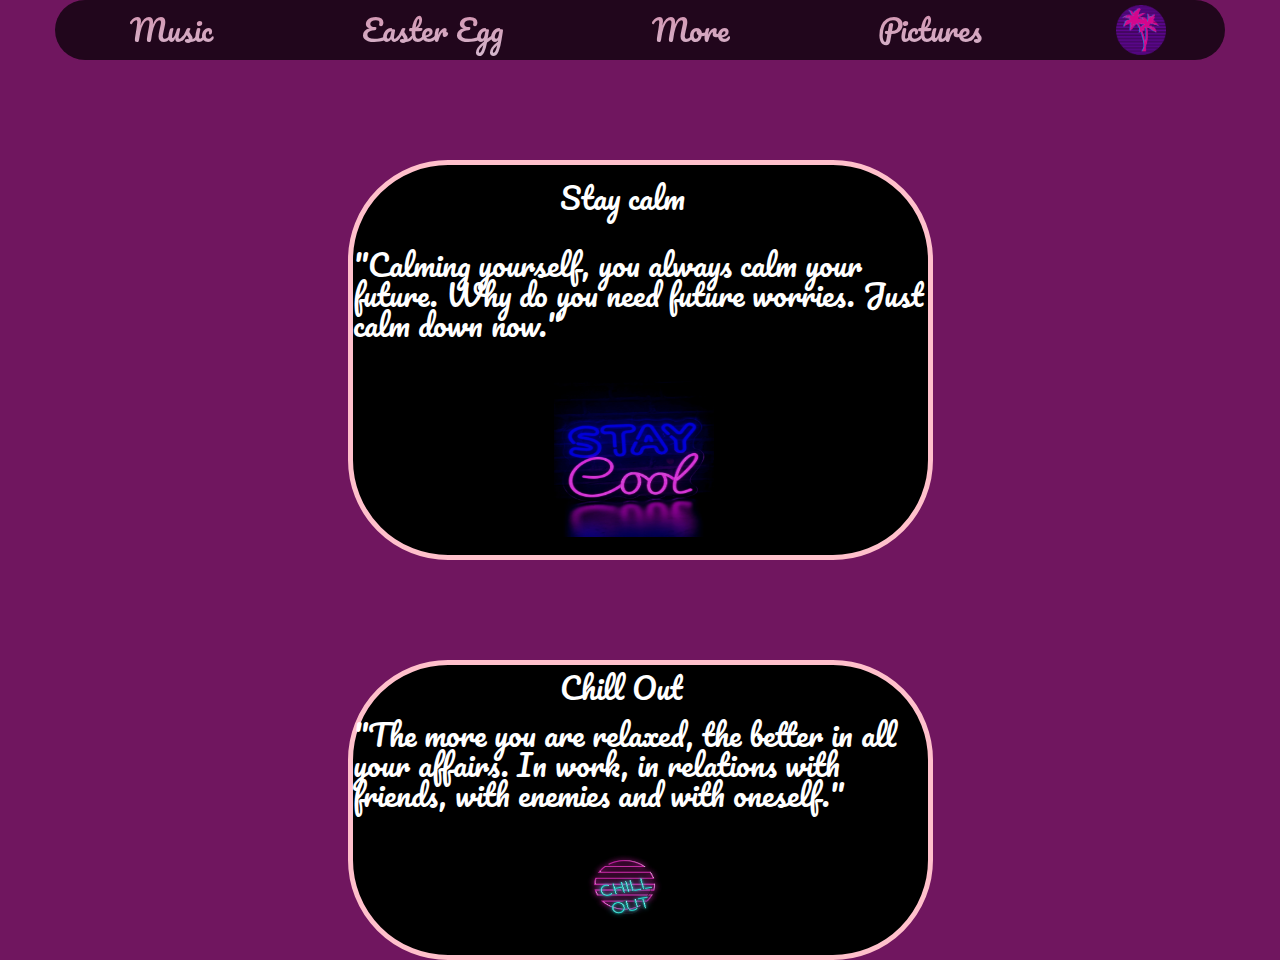
==== index.html @ 8f8da2ef "web-site is done" ====
<!DOCTYPE html>
<html lang="en">
<head>
    <meta charset="UTF-8">
    <meta http-equiv="X-UA-Compatible" content="IE=edge">
    <meta name="format-detection" content="telephone=no">    
    <meta name="viewport" content="width=device-width, initial-scale=1.0">
    <link href="https://fonts.googleapis.com/css?family=Pacifico:regular&display=swap" rel="stylesheet"/>
    <link rel="stylesheet" href="css/style.css">
    <title>SunsetChill</title>
</head>
<body>
    <div class="wrapper">
        <header class="header">
            <div class="header__container _container">
                <div class="header__menu">
                    <nav href="" class="header__link">
                        Music
                    </nav>
                    <nav href="" class="header__link"> 
                        Easter Egg
                    </nav>
                    <nav href="" class="header__link">
                        More
                    </nav>
                    <nav href="" class="header__link">
                        Pictures
                    </nav>
                    <img src="/img/header__logo.png" alt="neon,tree" class="header__logo">
                </div>
            </div>
        </header>
        <div class="body">
            <div class="body__container _container">
                <div class="body__title body__title_title1">
                    <p class="title__motivation"> 
                        Stay calm
                    </p>
                    <p class="title__text">
                        "Calming yourself, you always calm your future. 
                         Why do you need future worries. 
                         Just calm down now."
                    </p>
                    <img src="/img/title__icon2.jpg" alt="" class="title__icon title__icon_1">
                </div>
            </div>
            <div class="body__container _container">
                <div class="body__title body__title_title2">
                    <p class="title__motivation">
                        Chill Out
                    </p>
                    <p class="title__text">
                        "The more you are relaxed, the better in all your affairs. In work, in relations with friends, with enemies and with oneself."
                    </p>
                    <img src="/img/title__icon1.jpg" alt="" class="title__icon title__icon_2">
                </div>
            </div>
        </div>
        <footer class="footer">
            <div class="footer__container _container">
                <div class="footer__icon-group">
                    <div class="footer__icon"></div>
                    <div class="footer__icon"></div>
                    <div class="footer__icon"></div>
                    <div class="footer__icon"></div>
                </div>
            </div>
        </footer>
    </div>
</body>
</html>
---- css/style.css ----
* {
  padding: 0;
  margin: 0;
  border: 0; }

*, *:before, *:after {
  -moz-box-sizing: border-box;
  -webkit-box-sizing: border-box;
  box-sizing: border-box; }

:focus, :active {
  outline: none; }

a:focus, a:active {
  outline: none; }

nav, footer, header, aside {
  display: block; }

html, body {
  height: 100%;
  width: 100%;
  font-size: 100%;
  line-height: 1;
  font-size: 14px;
  -ms-text-size-adjust: 100%;
  -moz-text-size-adjust: 100%;
  -webkit-text-size-adjust: 100%; }

input, button, textarea {
  font-family: inherit; }

input::-ms-clear {
  display: none; }

button {
  cursor: pointer; }

button::-moz-focus-inner {
  padding: 0;
  border: 0; }

a, a:visited {
  text-decoration: none; }

a:hover {
  text-decoration: none; }

ul li {
  list-style: none; }

img {
  vertical-align: top; }

h1, h2, h3, h4, h5, h6 {
  font-size: inherit;
  font-weight: 400; }

._container {
  max-width: 1200px;
  margin: 0px auto;
  padding: 0px 15px; }

.body {
  font-family: "Pacifico";
  font-size: 30px;
  color: white; }

.header__menu {
  background-color: black;
  border-radius: 50px;
  display: -webkit-box;
  display: -ms-flexbox;
  display: flex;
  height: 60px;
  -ms-flex-pack: distribute;
  justify-content: space-around;
  -webkit-box-align: center;
  -ms-flex-align: center;
  align-items: center;
  -ms-flex-wrap: wrap;
  flex-wrap: wrap;
  opacity: 70%; }

.header__link {
  color: transparent;
  -webkit-background-clip: text;
  background-clip: text;
  background-image: -webkit-gradient(linear, left top, left bottom, from(pink), to(white));
  background-image: -webkit-linear-gradient(pink, white);
  background-image: -o-linear-gradient(pink, white);
  background-image: linear-gradient(pink, white);
  font-family: "Pacifico";
  font-size: 30px;
  padding: 15px; }

.header__logo {
  width: 50px;
  height: 50px; }

body {
  background: url("/img/background-image.jpg") no-repeat top center;
  background-color: #70165f; }

.body__title_title1 {
  position: relative;
  border: 5px solid pink;
  border-radius: 100px;
  top: 100px;
  height: 400px;
  width: 50%;
  left: 25%;
  display: -webkit-box;
  display: -ms-flexbox;
  display: flex;
  -webkit-box-orient: vertical;
  -webkit-box-direction: normal;
  -ms-flex-direction: column;
  flex-direction: column;
  -ms-flex-pack: distribute;
  justify-content: space-around;
  background-color: black; }

.body__title_title2 {
  position: relative;
  background-color: black;
  top: 200px;
  border: 5px solid pink;
  border-radius: 100px;
  height: 300px;
  width: 50%;
  left: 25%;
  display: -webkit-box;
  display: -ms-flexbox;
  display: flex;
  -webkit-box-orient: vertical;
  -webkit-box-direction: normal;
  -ms-flex-direction: column;
  flex-direction: column;
  -ms-flex-pack: distribute;
  justify-content: space-around; }

.title__motivation {
  position: relative;
  left: 36%; }

.title__icon_1 {
  position: relative;
  left: 35%;
  width: 160px;
  height: 160px; }

.title__icon_2 {
  position: relative;
  left: 37%;
  width: 120px;
  height: 120px; }

@media (max-width: 1200px) {
  ._container {
    max-width: 970px; }
  .body {
    font-size: 25px; } }

@media (max-width: 992px) {
  ._container {
    max-width: 750px; }
  .title__icon_1 {
    position: relative;
    left: 28%; }
  .title__icon_2 {
    position: relative;
    left: 32%; } }

@media (max-width: 767px) {
  ._container {
    max-width: none; }
  .header__menu {
    height: 100px; } }

@media (max-width: 694px) {
  ._container {
    max-width: none; }
  .body {
    font-size: 20px; } }

@media (max-width: 605px) {
  ._container {
    max-width: none; }
  .header__menu {
    height: 150px; } }

@media (max-width: 590px) {
  ._container {
    max-width: none; }
  .body {
    font-size: 17px; }
  .title__icon_1 {
    position: relative;
    left: 35%;
    height: 70px;
    width: 70px; }
  .title__icon_2 {
    position: relative;
    left: 35%;
    height: 70px;
    width: 70px; }
  .title__motivation {
    position: relative;
    left: 32%; } }

@media (max-width: 432px) {
  ._container {
    max-width: none; }
  .title__motivation {
    position: relative;
    left: 25%; } }

@media (max-width: 386px) {
  ._container {
    max-width: none; }
  .title__icon_1 {
    position: relative;
    left: 26%;
    height: 70px;
    width: 70px; }
  .title__icon_2 {
    position: relative;
    left: 26%;
    height: 70px;
    width: 70px; } }

@media (max-width: 321px) {
  ._container {
    max-width: none; }
  .header__menu {
    height: 180px; } }
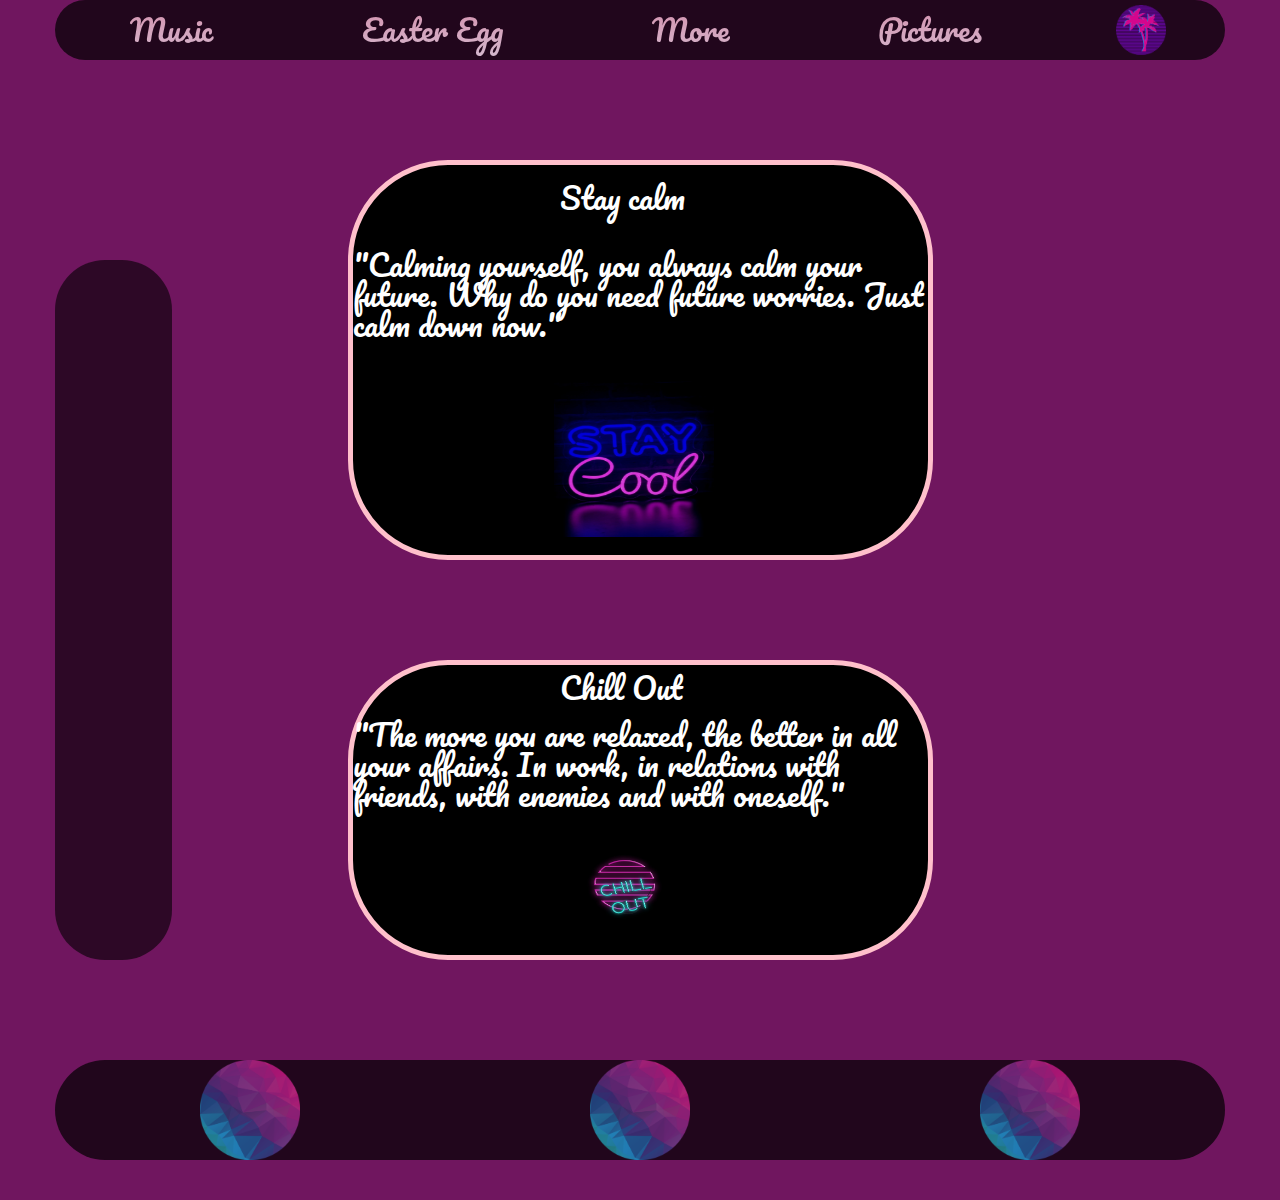
==== commit 7092b75e: "fixed" ====
--- a/index.html
+++ b/index.html
@@ -26,7 +26,7 @@
                     <nav href="" class="header__link">
                         Pictures
                     </nav>
-                    <img src="/img/header__logo.png" alt="neon,tree" class="header__logo">
+                    <img src="img/header__logo.png" alt="neon,tree" class="header__logo">
                 </div>
             </div>
         </header>
@@ -41,7 +41,7 @@
                          Why do you need future worries. 
                          Just calm down now."
                     </p>
-                    <img src="/img/title__icon2.jpg" alt="" class="title__icon title__icon_1">
+                    <img src="img/title__icon2.jpg" alt="" class="title__icon title__icon_1">
                 </div>
             </div>
             <div class="body__container _container">
@@ -52,20 +52,26 @@
                     <p class="title__text">
                         "The more you are relaxed, the better in all your affairs. In work, in relations with friends, with enemies and with oneself."
                     </p>
-                    <img src="/img/title__icon1.jpg" alt="" class="title__icon title__icon_2">
+                    <img src="img/title__icon1.jpg" alt="" class="title__icon title__icon_2">
                 </div>
             </div>
         </div>
         <footer class="footer">
-            <div class="footer__container _container">
-                <div class="footer__icon-group">
-                    <div class="footer__icon"></div>
-                    <div class="footer__icon"></div>
-                    <div class="footer__icon"></div>
-                    <div class="footer__icon"></div>
+            <div class="footer__menu">
+                <div class="footer__container _container">
+                    <div class="footer__buttons">
+                        <img src="img/footer__icon.png" alt="" class = "footer__button-icon">
+                        <img src="img/footer__icon.png" alt="" class = "footer__button-icon">
+                        <img src="img/footer__icon.png" alt="" class = "footer__button-icon">
+                    </div>
                 </div>
             </div>
         </footer>
+        <aside class="aside">
+            <div class="aside__container _container">
+                <div class="side-block"></div>
+            </div>
+        </aside>
     </div>
 </body>
 </html>--- a/css/style.css
+++ b/css/style.css
@@ -99,8 +99,13 @@
   height: 50px; }
 
 body {
-  background: url("/img/background-image.jpg") no-repeat top center;
-  background-color: #70165f; }
+  background: url("../img/background-image.jpg") no-repeat top center;
+  background-color: #70165f;
+  background-size: cover; }
+
+.aside {
+  position: relative;
+  bottom: 50%; }
 
 .body__title_title1 {
   position: relative;
@@ -156,6 +161,38 @@
   width: 120px;
   height: 120px; }
 
+.wrapper {
+  height: 1200px; }
+
+.footer {
+  position: relative;
+  top: 25%; }
+
+.footer__menu {
+  height: 100%; }
+
+.footer__buttons {
+  background-color: black;
+  opacity: 70%;
+  border-radius: 50px;
+  position: relative;
+  display: -webkit-box;
+  display: -ms-flexbox;
+  display: flex;
+  -ms-flex-pack: distribute;
+  justify-content: space-around; }
+
+.footer__button-icon {
+  height: 100px;
+  width: 100px; }
+
+.side-block {
+  background-color: black;
+  width: 10%;
+  height: 700px;
+  opacity: 60%;
+  border-radius: 50px; }
+
 @media (max-width: 1200px) {
   ._container {
     max-width: 970px; }
@@ -207,14 +244,20 @@
     width: 70px; }
   .title__motivation {
     position: relative;
-    left: 32%; } }
+    left: 32%; }
+  .footer__button-icon {
+    width: 90px;
+    height: 90px; } }
 
 @media (max-width: 432px) {
   ._container {
     max-width: none; }
   .title__motivation {
     position: relative;
-    left: 25%; } }
+    left: 25%; }
+  .footer__button-icon {
+    width: 80px;
+    height: 80px; } }
 
 @media (max-width: 386px) {
   ._container {
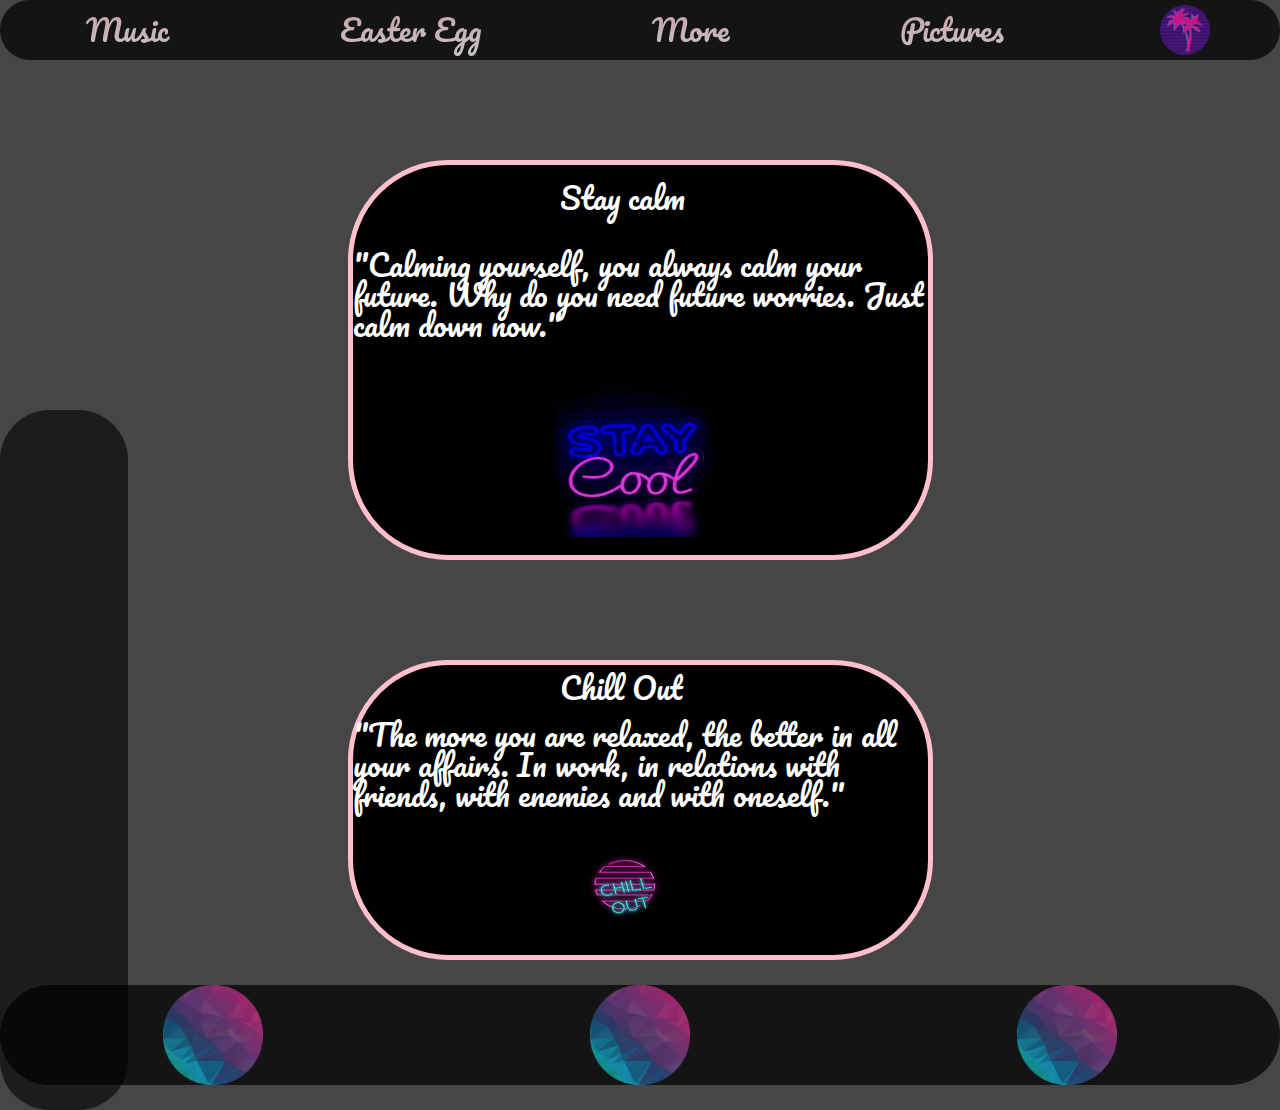
==== commit 488e9cc0: "some fixes" ====
--- a/index.html
+++ b/index.html
@@ -10,68 +10,60 @@
     <title>SunsetChill</title>
 </head>
 <body>
-    <div class="wrapper">
-        <header class="header">
-            <div class="header__container _container">
-                <div class="header__menu">
-                    <nav href="" class="header__link">
-                        Music
-                    </nav>
-                    <nav href="" class="header__link"> 
-                        Easter Egg
-                    </nav>
-                    <nav href="" class="header__link">
-                        More
-                    </nav>
-                    <nav href="" class="header__link">
-                        Pictures
-                    </nav>
-                    <img src="img/header__logo.png" alt="neon,tree" class="header__logo">
-                </div>
-            </div>
-        </header>
-        <div class="body">
-            <div class="body__container _container">
-                <div class="body__title body__title_title1">
-                    <p class="title__motivation"> 
-                        Stay calm
-                    </p>
-                    <p class="title__text">
-                        "Calming yourself, you always calm your future. 
-                         Why do you need future worries. 
-                         Just calm down now."
-                    </p>
-                    <img src="img/title__icon2.jpg" alt="" class="title__icon title__icon_1">
-                </div>
-            </div>
-            <div class="body__container _container">
-                <div class="body__title body__title_title2">
-                    <p class="title__motivation">
-                        Chill Out
-                    </p>
-                    <p class="title__text">
-                        "The more you are relaxed, the better in all your affairs. In work, in relations with friends, with enemies and with oneself."
-                    </p>
-                    <img src="img/title__icon1.jpg" alt="" class="title__icon title__icon_2">
-                </div>
+    <header class="header">
+        <nav class="header__menu">
+            <a href="" class="header__link">
+                Music
+            </a>
+            <a href="" class="header__link"> 
+                Easter Egg
+            </a>
+            <a href="" class="header__link">
+                More
+            </a>
+            <a href="" class="header__link">
+                Pictures
+            </a>
+            <img src="img/header__logo.png" alt="neon,tree" class="header__logo">
+        </nav>
+    </header>
+    <div class="body">
+        <div class="body__container container">
+            <div class="body__title--first">
+                <p class="title__motivation"> 
+                    Stay calm
+                </p>
+                <p class="title__text">
+                    "Calming yourself, you always calm your future. 
+                    Why do you need future worries. 
+                    Just calm down now."
+                </p>
+                <img src="img/title__icon2.jpg" alt="" class="title__icon--first">
             </div>
         </div>
-        <footer class="footer">
-            <div class="footer__menu">
-                <div class="footer__container _container">
-                    <div class="footer__buttons">
-                        <img src="img/footer__icon.png" alt="" class = "footer__button-icon">
-                        <img src="img/footer__icon.png" alt="" class = "footer__button-icon">
-                        <img src="img/footer__icon.png" alt="" class = "footer__button-icon">
-                    </div>
-                </div>
+        <div class="body__container container">
+            <div class="body__title--second">
+                <p class="title__motivation">
+                    Chill Out
+                </p>
+                <p class="title__text">
+                    "The more you are relaxed, the better in all your affairs. In work, in relations with friends, with enemies and with oneself."
+                </p>
+                <img src="img/title__icon1.jpg" alt="" class="title__icon--second">
             </div>
-        </footer>
-        <aside class="aside">
-            <div class="aside__container _container">
-                <div class="side-block"></div>
+        </div>
+    </div>
+    <footer class="footer">
+        <div class="footer__menu">
+            <div class="footer__buttons">
+                <img src="img/footer__icon.png" alt="" class = "footer__button-icon">
+                <img src="img/footer__icon.png" alt="" class = "footer__button-icon">
+                <img src="img/footer__icon.png" alt="" class = "footer__button-icon">
             </div>
-        </aside>
-    </div>
+        </div>
+    </footer>
+    <aside class="aside">
+        <div class="side-block"></div>
+    </aside>
 </body>
 </html>--- a/css/style.css
+++ b/css/style.css
@@ -56,7 +56,7 @@
   font-size: inherit;
   font-weight: 400; }
 
-._container {
+.container {
   max-width: 1200px;
   margin: 0px auto;
   padding: 0px 15px; }
@@ -99,15 +99,18 @@
   height: 50px; }
 
 body {
-  background: url("../img/background-image.jpg") no-repeat top center;
-  background-color: #70165f;
-  background-size: cover; }
+  background-image: url("../img/background-image.jpg");
+  background-position: center center;
+  background-repeat: no-repeat;
+  background-attachment: fixed;
+  background-size: cover;
+  background-color: #464646; }
 
 .aside {
   position: relative;
   bottom: 50%; }
 
-.body__title_title1 {
+.body__title--first {
   position: relative;
   border: 5px solid pink;
   border-radius: 100px;
@@ -126,7 +129,7 @@
   justify-content: space-around;
   background-color: black; }
 
-.body__title_title2 {
+.body__title--second {
   position: relative;
   background-color: black;
   top: 200px;
@@ -149,20 +152,17 @@
   position: relative;
   left: 36%; }
 
-.title__icon_1 {
+.title__icon--first {
   position: relative;
   left: 35%;
   width: 160px;
   height: 160px; }
 
-.title__icon_2 {
+.title__icon--second {
   position: relative;
   left: 37%;
   width: 120px;
   height: 120px; }
-
-.wrapper {
-  height: 1200px; }
 
 .footer {
   position: relative;
@@ -194,50 +194,50 @@
   border-radius: 50px; }
 
 @media (max-width: 1200px) {
-  ._container {
+  .container {
     max-width: 970px; }
   .body {
     font-size: 25px; } }
 
 @media (max-width: 992px) {
-  ._container {
+  .container {
     max-width: 750px; }
-  .title__icon_1 {
+  .title__icon--first {
     position: relative;
     left: 28%; }
-  .title__icon_2 {
+  .title__icon--second {
     position: relative;
     left: 32%; } }
 
 @media (max-width: 767px) {
-  ._container {
+  .container {
     max-width: none; }
   .header__menu {
     height: 100px; } }
 
 @media (max-width: 694px) {
-  ._container {
+  .container {
     max-width: none; }
   .body {
     font-size: 20px; } }
 
 @media (max-width: 605px) {
-  ._container {
+  .container {
     max-width: none; }
   .header__menu {
     height: 150px; } }
 
 @media (max-width: 590px) {
-  ._container {
+  .container {
     max-width: none; }
   .body {
     font-size: 17px; }
-  .title__icon_1 {
+  .title__icon--first {
     position: relative;
     left: 35%;
     height: 70px;
     width: 70px; }
-  .title__icon_2 {
+  .title__icon--second {
     position: relative;
     left: 35%;
     height: 70px;
@@ -250,7 +250,7 @@
     height: 90px; } }
 
 @media (max-width: 432px) {
-  ._container {
+  .container {
     max-width: none; }
   .title__motivation {
     position: relative;
@@ -260,21 +260,21 @@
     height: 80px; } }
 
 @media (max-width: 386px) {
-  ._container {
-    max-width: none; }
-  .title__icon_1 {
+  .container {
+    max-width: none; }
+  .title__icon--first {
     position: relative;
     left: 26%;
     height: 70px;
     width: 70px; }
-  .title__icon_2 {
+  .title__icon--second {
     position: relative;
     left: 26%;
     height: 70px;
     width: 70px; } }
 
 @media (max-width: 321px) {
-  ._container {
+  .container {
     max-width: none; }
   .header__menu {
     height: 180px; } }
